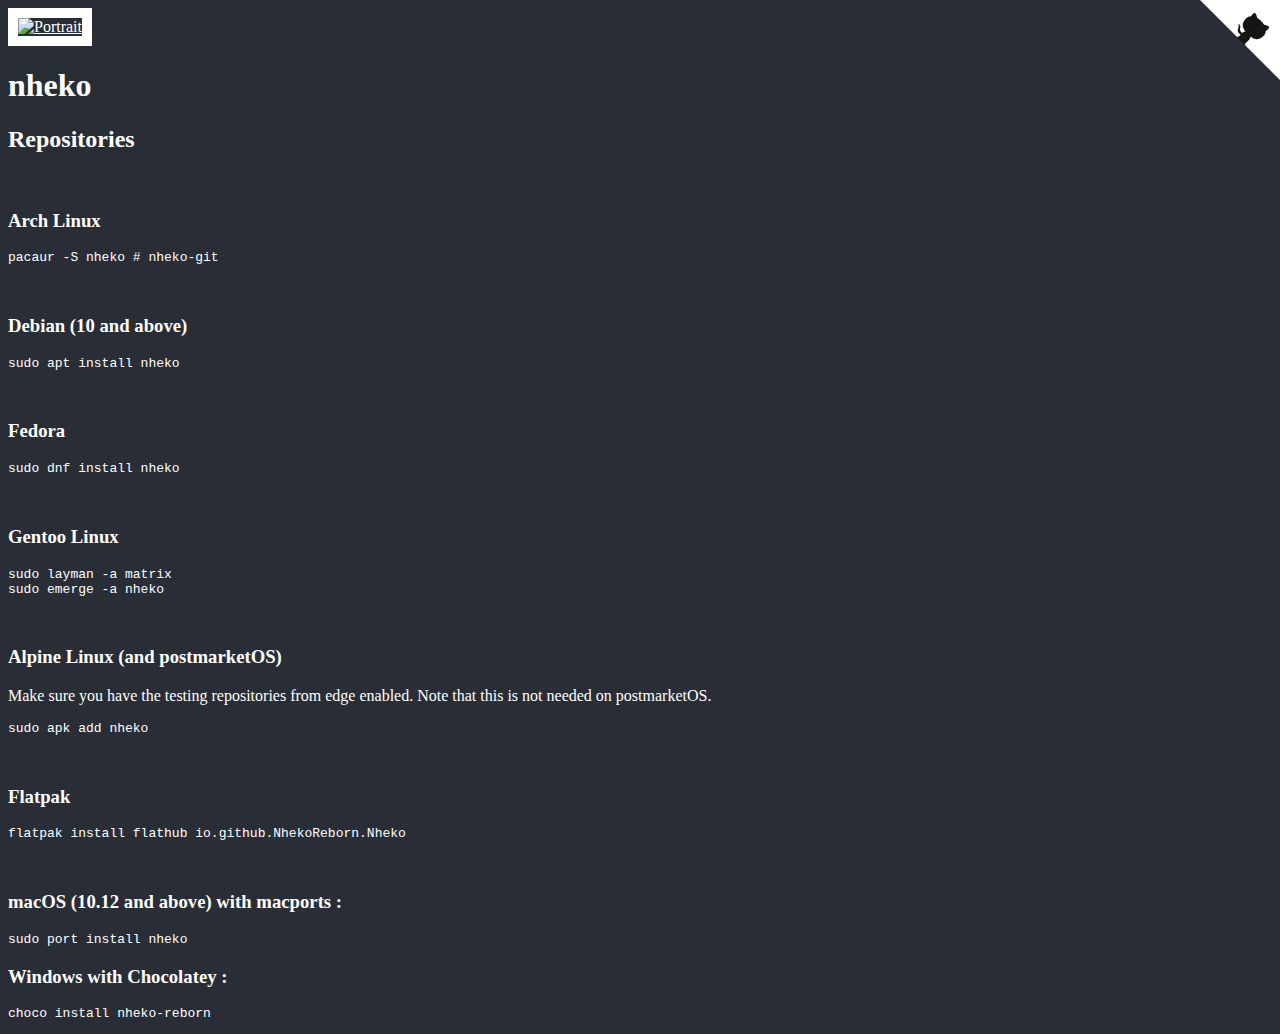
==== repositories/index.html @ 8ef9e42f "Add Chocolatey installation documentation" ====
<!DOCTYPE html>
<html>
    <head>
        <meta charset="UTF-8">
        <meta name="viewport" content="width=device-width, initial-scale=1.0">

        <title></title>

        <link rel="stylesheet" href="../fonts.css">
<link rel="stylesheet" href="../fontawesome/css/fontawesome.css">
<link rel="stylesheet" href="../hallo.css">
<link rel="stylesheet" href="../css/hallo_nheko_changes.css">
<link rel="stylesheet" href="../css/lightbox.css">
<link rel="stylesheet" href="../css/github_tab.css">


        
            <style>
                body {
                    color: #FFF !important;
                    background-color: #292d36 !important;
                }

                a {
                    color: #FFF !important;
                }

                a:hover {
                    color: #87aade !important;
                }


                img.portrait {
                    border: 10px solid #FFF !important;
                }
            </style>
        
    </head>
    <body>
        <main>
            <div class="column left">
                <a href="../"><img src="../images/logo.png" class="portrait" alt="Portrait" /></a>
            </div>
            <div class="column right">
                <h1>nheko</h1>

                <h2>Repositories</h2>
<br/>

<h3>Arch Linux</h3>
<pre>pacaur -S nheko # nheko-git</pre>
<br/>

<h3>Debian (10 and above)</h3>
<pre>sudo apt install nheko</pre>
<br/>

<h3>Fedora</h3>
<pre>sudo dnf install nheko</pre>
<br/>

<h3>Gentoo Linux</h3>
<pre>sudo layman -a matrix
sudo emerge -a nheko</pre>
<br/>

<h3>Alpine Linux (and postmarketOS)</h3>
<p class="notation">Make sure you have the testing repositories from edge enabled. Note that this is not needed on postmarketOS.</p>
<pre>sudo apk add nheko</pre>
<br/>

<h3>Flatpak</h3>
<pre>flatpak install flathub io.github.NhekoReborn.Nheko</pre>
<br/>

<h3>macOS (10.12 and above)
with macports :</h3>
<pre>sudo port install nheko</pre>

<h3>Windows
with Chocolatey :</h3>
<pre>choco install nheko-reborn</pre>
    

                
                    <div class="links">
                        
                            <a rel="me" href="https:&#x2F;&#x2F;github.com&#x2F;Nheko-Reborn&#x2F;nheko" title="GitHub">
                                
                                    <span class="fab fa-github"></span>
                                
                            </a>
                            
                            <a href="https:&#x2F;&#x2F;github.com&#x2F;Nheko-Reborn&#x2F;nheko" class="github-corner" aria-label="View source on GitHub"><svg width="80" height="80" viewBox="0 0 250 250" style="fill:#fff; color:#151513; position: absolute; top: 0; border: 0; right: 0;" aria-hidden="true">
                                <path d="M0,0 L115,115 L130,115 L142,142 L250,250 L250,0 Z"></path>
                                <path d="M128.3,109.0 C113.8,99.7 119.0,89.6 119.0,89.6 C122.0,82.7 120.5,78.6 120.5,78.6 C119.2,72.0 123.4,76.3 123.4,76.3 C127.3,80.9 125.5,87.3 125.5,87.3 C122.9,97.6 130.6,101.9 134.4,103.2" fill="currentColor"
                                  style="transform-origin: 130px 106px;" class="octo-arm"></path>
                                <path
                                  d="M115.0,115.0 C114.9,115.1 118.7,116.5 119.8,115.4 L133.7,101.6 C136.9,99.2 139.9,98.4 142.2,98.6 C133.8,88.0 127.5,74.4 143.8,58.0 C148.5,53.4 154.0,51.2 159.7,51.0 C160.3,49.4 163.2,43.6 171.4,40.1 C171.4,40.1 176.1,42.5 178.8,56.2 C183.1,58.6 187.2,61.8 190.9,65.4 C194.5,69.0 197.7,73.2 200.1,77.6 C213.8,80.2 216.3,84.9 216.3,84.9 C212.7,93.1 206.9,96.0 205.4,96.6 C205.1,102.4 203.0,107.8 198.3,112.5 C181.9,128.9 168.3,122.5 157.7,114.1 C157.9,116.9 156.7,120.9 152.7,124.9 L141.0,136.5 C139.8,137.7 141.6,141.9 141.8,141.8 Z"
                                  fill="currentColor" class="octo-body"></path>
                              </svg></a>
                              
                        
                    </div>
                
            </div>
        </main>
    </body>
</html>
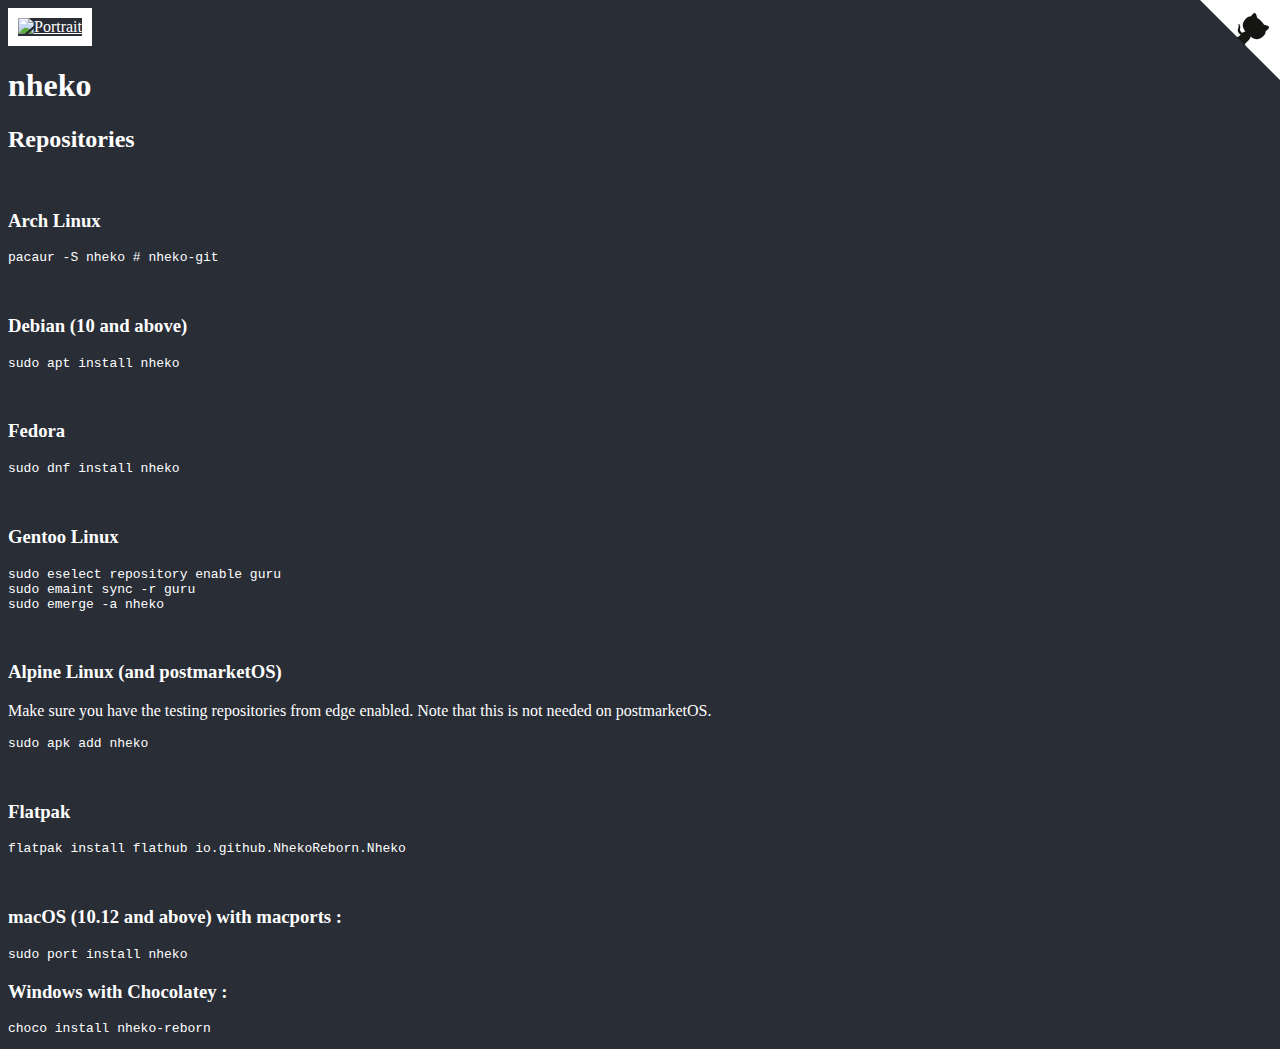
==== commit 65a6fff5: "Update Gentoo install instructions" ====
--- a/repositories/index.html
+++ b/repositories/index.html
@@ -60,7 +60,8 @@
 <br/>
 
 <h3>Gentoo Linux</h3>
-<pre>sudo layman -a matrix
+<pre>sudo eselect repository enable guru
+sudo emaint sync -r guru
 sudo emerge -a nheko</pre>
 <br/>
 
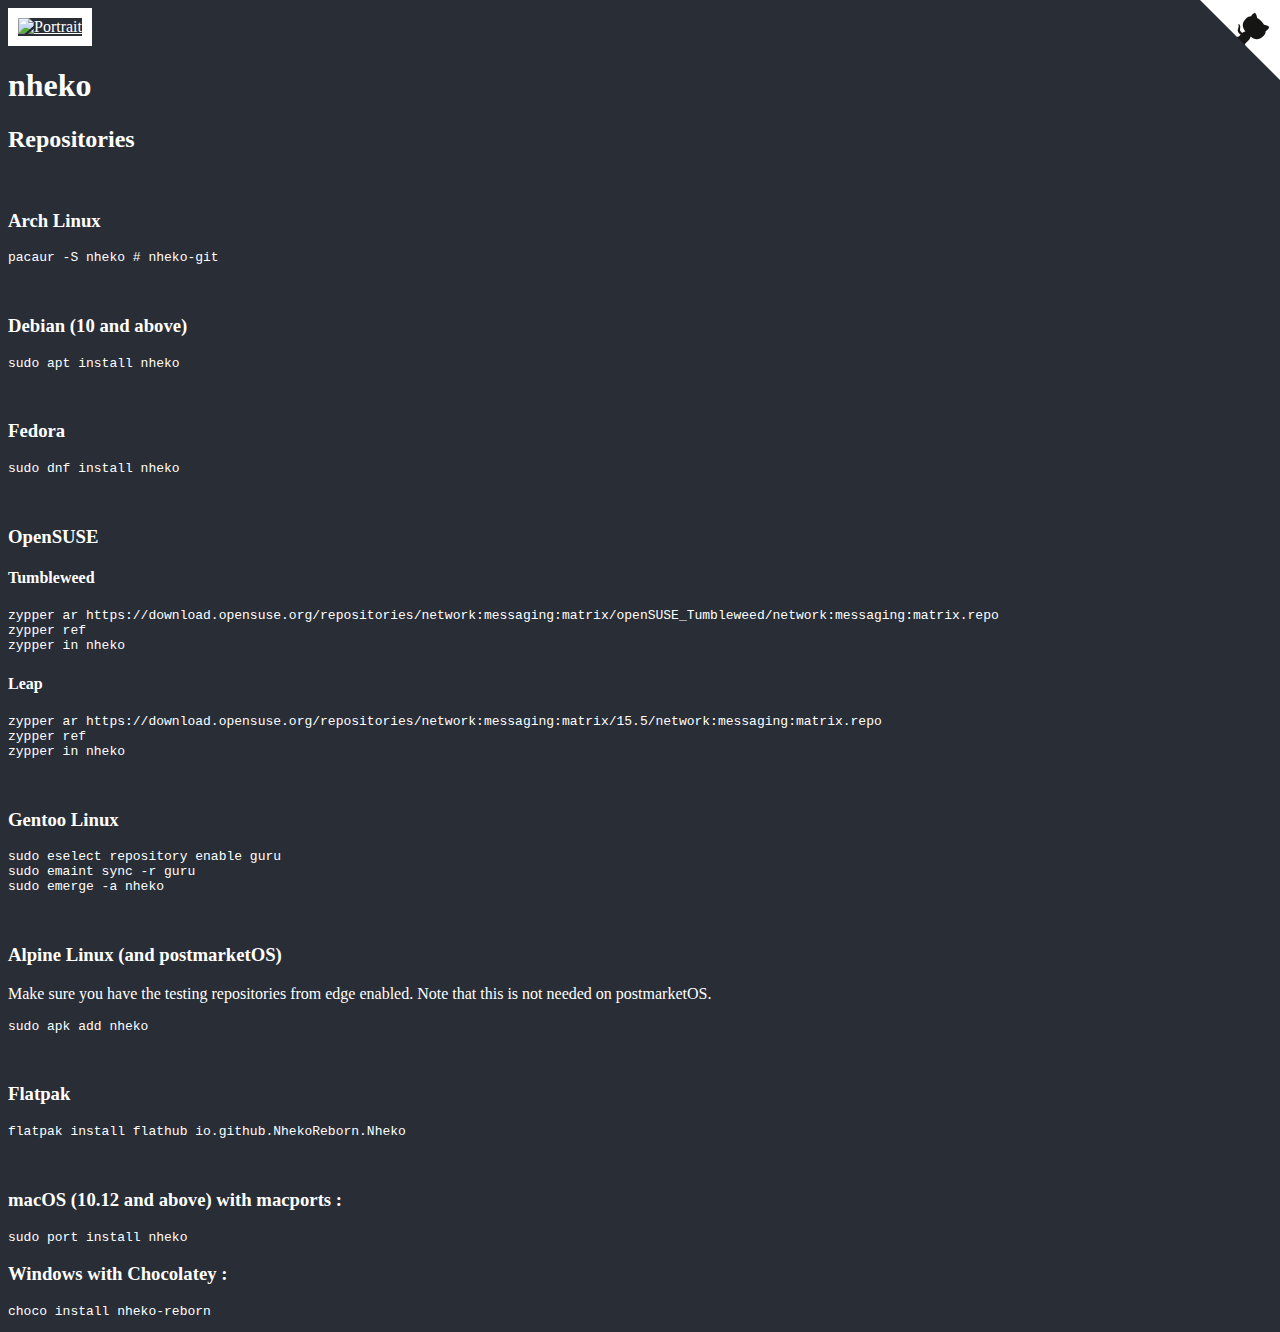
==== commit eca894ef: "Merge e87cee1b121d9445b0372f98e3df20e6a52e0e07 into c9ff3cb6efc496021f66b23ad890a5a1bbad7b00" ====
--- a/repositories/index.html
+++ b/repositories/index.html
@@ -59,6 +59,17 @@
 <pre>sudo dnf install nheko</pre>
 <br/>
 
+<h3>OpenSUSE</h3>
+<h4>Tumbleweed</h4>
+<pre>zypper ar https://download.opensuse.org/repositories/network:messaging:matrix/openSUSE_Tumbleweed/network:messaging:matrix.repo
+zypper ref
+zypper in nheko</pre>
+<h4>Leap</h4>
+<pre>zypper ar https://download.opensuse.org/repositories/network:messaging:matrix/15.5/network:messaging:matrix.repo
+zypper ref
+zypper in nheko</pre>
+<br />
+
 <h3>Gentoo Linux</h3>
 <pre>sudo eselect repository enable guru
 sudo emaint sync -r guru
